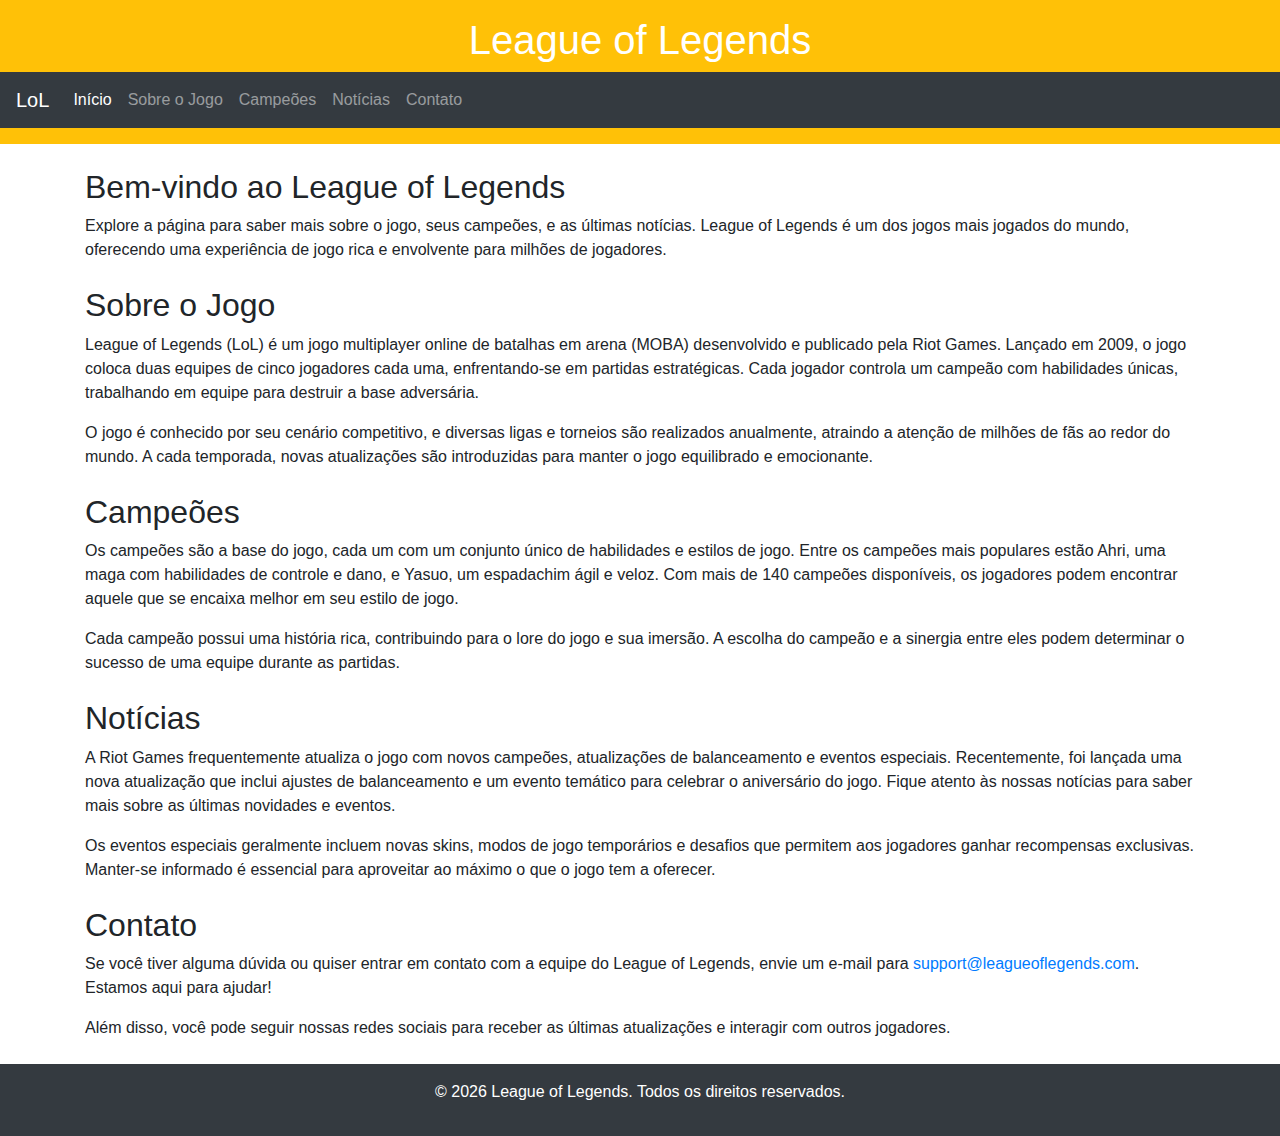
==== index.html @ 5d8d4abe "inicial" ====
<!DOCTYPE html>
<html lang="pt-BR">
<head>
    <meta charset="UTF-8">
    <meta name="viewport" content="width=device-width, initial-scale=1.0">
    <title>League of Legends - Página Oficial</title>
    <link href="https://maxcdn.bootstrapcdn.com/bootstrap/4.5.2/css/bootstrap.min.css" rel="stylesheet">
</head>
<body>
    <header class="bg-warning text-white text-center py-3">
        <h1>League of Legends</h1>
        <nav class="navbar navbar-expand-lg navbar-dark bg-dark">
            <a class="navbar-brand" href="#">LoL</a>
            <button class="navbar-toggler" type="button" data-toggle="collapse" data-target="#navbarNav" aria-controls="navbarNav" aria-expanded="false" aria-label="Toggle navigation">
                <span class="navbar-toggler-icon"></span>
            </button>
            <div class="collapse navbar-collapse" id="navbarNav">
                <ul class="navbar-nav">
                    <li class="nav-item active">
                        <a class="nav-link" href="#inicio">Início <span class="sr-only">(página atual)</span></a>
                    </li>
                    <li class="nav-item">
                        <a class="nav-link" href="#sobre">Sobre o Jogo</a>
                    </li>
                    <li class="nav-item">
                        <a class="nav-link" href="#campeoes">Campeões</a>
                    </li>
                    <li class="nav-item">
                        <a class="nav-link" href="#noticias">Notícias</a>
                    </li>
                    <li class="nav-item">
                        <a class="nav-link" href="#contato">Contato</a>
                    </li>
                </ul>
            </div>
        </nav>
    </header>

    <main class="container my-4">
        <section id="inicio" class="mb-4">
            <h2>Bem-vindo ao League of Legends</h2>
            <p>Explore a página para saber mais sobre o jogo, seus campeões, e as últimas notícias. League of Legends é um dos jogos mais jogados do mundo, oferecendo uma experiência de jogo rica e envolvente para milhões de jogadores.</p>
        </section>
        
        <section id="sobre" class="mb-4">
            <h2>Sobre o Jogo</h2>
            <p>League of Legends (LoL) é um jogo multiplayer online de batalhas em arena (MOBA) desenvolvido e publicado pela Riot Games. Lançado em 2009, o jogo coloca duas equipes de cinco jogadores cada uma, enfrentando-se em partidas estratégicas. Cada jogador controla um campeão com habilidades únicas, trabalhando em equipe para destruir a base adversária.</p>
            <p>O jogo é conhecido por seu cenário competitivo, e diversas ligas e torneios são realizados anualmente, atraindo a atenção de milhões de fãs ao redor do mundo. A cada temporada, novas atualizações são introduzidas para manter o jogo equilibrado e emocionante.</p>
        </section>

        <section id="campeoes" class="mb-4">
            <h2>Campeões</h2>
            <p>Os campeões são a base do jogo, cada um com um conjunto único de habilidades e estilos de jogo. Entre os campeões mais populares estão Ahri, uma maga com habilidades de controle e dano, e Yasuo, um espadachim ágil e veloz. Com mais de 140 campeões disponíveis, os jogadores podem encontrar aquele que se encaixa melhor em seu estilo de jogo.</p>
            <p>Cada campeão possui uma história rica, contribuindo para o lore do jogo e sua imersão. A escolha do campeão e a sinergia entre eles podem determinar o sucesso de uma equipe durante as partidas.</p>
        </section>

        <section id="noticias" class="mb-4">
            <h2>Notícias</h2>
            <p>A Riot Games frequentemente atualiza o jogo com novos campeões, atualizações de balanceamento e eventos especiais. Recentemente, foi lançada uma nova atualização que inclui ajustes de balanceamento e um evento temático para celebrar o aniversário do jogo. Fique atento às nossas notícias para saber mais sobre as últimas novidades e eventos.</p>
            <p>Os eventos especiais geralmente incluem novas skins, modos de jogo temporários e desafios que permitem aos jogadores ganhar recompensas exclusivas. Manter-se informado é essencial para aproveitar ao máximo o que o jogo tem a oferecer.</p>
        </section>

        <section id="contato" class="mb-4">
            <h2>Contato</h2>
            <p>Se você tiver alguma dúvida ou quiser entrar em contato com a equipe do League of Legends, envie um e-mail para <a href="mailto:support@leagueoflegends.com">support@leagueoflegends.com</a>. Estamos aqui para ajudar!</p>
            <p>Além disso, você pode seguir nossas redes sociais para receber as últimas atualizações e interagir com outros jogadores.</p>
        </section>
    </main>

    <footer class="bg-dark text-white text-center py-3">
        <p>&copy; <span id="year"></span> League of Legends. Todos os direitos reservados.</p>
    </footer>

    <script src="https://code.jquery.com/jquery-3.5.1.slim.min.js"></script>
    <script src="https://cdn.jsdelivr.net/npm/@popperjs/core@2.9.2/dist/umd/popper.min.js"></script>
    <script src="https://maxcdn.bootstrapcdn.com/bootstrap/4.5.2/js/bootstrap.min.js"></script>
    <script>
        document.getElementById('year').textContent = new Date().getFullYear();
    </script>
</body>
</html>
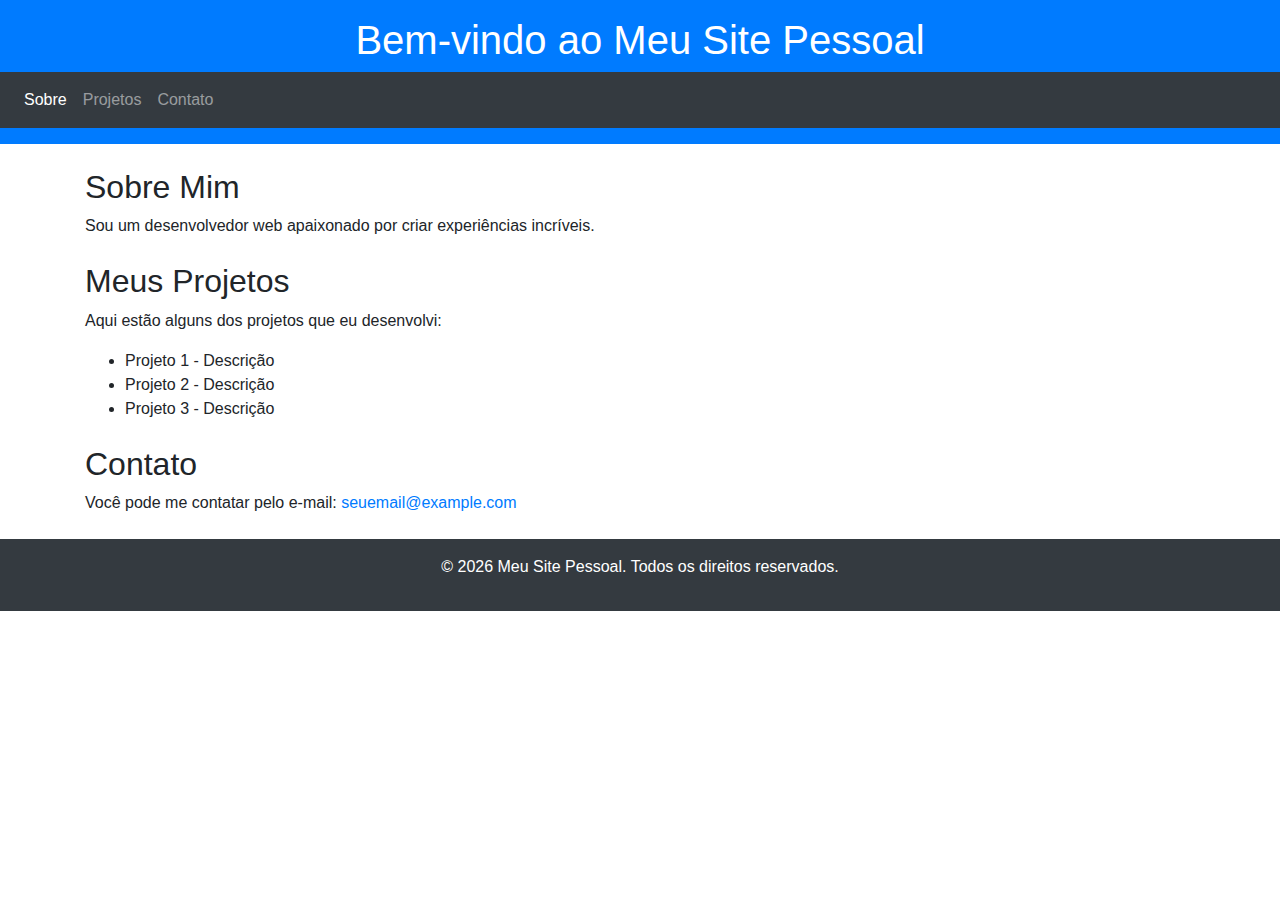
==== commit b8d03b14: "Initial commit" ====
--- a/index.html
+++ b/index.html
@@ -3,30 +3,20 @@
 <head>
     <meta charset="UTF-8">
     <meta name="viewport" content="width=device-width, initial-scale=1.0">
-    <title>League of Legends - Página Oficial</title>
+    <title>Meu Site Pessoal</title>
     <link href="https://maxcdn.bootstrapcdn.com/bootstrap/4.5.2/css/bootstrap.min.css" rel="stylesheet">
 </head>
 <body>
-    <header class="bg-warning text-white text-center py-3">
-        <h1>League of Legends</h1>
+    <header class="bg-primary text-white text-center py-3">
+        <h1>Bem-vindo ao Meu Site Pessoal</h1>
         <nav class="navbar navbar-expand-lg navbar-dark bg-dark">
-            <a class="navbar-brand" href="#">LoL</a>
-            <button class="navbar-toggler" type="button" data-toggle="collapse" data-target="#navbarNav" aria-controls="navbarNav" aria-expanded="false" aria-label="Toggle navigation">
-                <span class="navbar-toggler-icon"></span>
-            </button>
             <div class="collapse navbar-collapse" id="navbarNav">
                 <ul class="navbar-nav">
                     <li class="nav-item active">
-                        <a class="nav-link" href="#inicio">Início <span class="sr-only">(página atual)</span></a>
+                        <a class="nav-link" href="#sobre">Sobre</a>
                     </li>
                     <li class="nav-item">
-                        <a class="nav-link" href="#sobre">Sobre o Jogo</a>
-                    </li>
-                    <li class="nav-item">
-                        <a class="nav-link" href="#campeoes">Campeões</a>
-                    </li>
-                    <li class="nav-item">
-                        <a class="nav-link" href="#noticias">Notícias</a>
+                        <a class="nav-link" href="#projetos">Projetos</a>
                     </li>
                     <li class="nav-item">
                         <a class="nav-link" href="#contato">Contato</a>
@@ -37,43 +27,31 @@
     </header>
 
     <main class="container my-4">
-        <section id="inicio" class="mb-4">
-            <h2>Bem-vindo ao League of Legends</h2>
-            <p>Explore a página para saber mais sobre o jogo, seus campeões, e as últimas notícias. League of Legends é um dos jogos mais jogados do mundo, oferecendo uma experiência de jogo rica e envolvente para milhões de jogadores.</p>
-        </section>
-        
         <section id="sobre" class="mb-4">
-            <h2>Sobre o Jogo</h2>
-            <p>League of Legends (LoL) é um jogo multiplayer online de batalhas em arena (MOBA) desenvolvido e publicado pela Riot Games. Lançado em 2009, o jogo coloca duas equipes de cinco jogadores cada uma, enfrentando-se em partidas estratégicas. Cada jogador controla um campeão com habilidades únicas, trabalhando em equipe para destruir a base adversária.</p>
-            <p>O jogo é conhecido por seu cenário competitivo, e diversas ligas e torneios são realizados anualmente, atraindo a atenção de milhões de fãs ao redor do mundo. A cada temporada, novas atualizações são introduzidas para manter o jogo equilibrado e emocionante.</p>
+            <h2>Sobre Mim</h2>
+            <p>Sou um desenvolvedor web apaixonado por criar experiências incríveis.</p>
         </section>
 
-        <section id="campeoes" class="mb-4">
-            <h2>Campeões</h2>
-            <p>Os campeões são a base do jogo, cada um com um conjunto único de habilidades e estilos de jogo. Entre os campeões mais populares estão Ahri, uma maga com habilidades de controle e dano, e Yasuo, um espadachim ágil e veloz. Com mais de 140 campeões disponíveis, os jogadores podem encontrar aquele que se encaixa melhor em seu estilo de jogo.</p>
-            <p>Cada campeão possui uma história rica, contribuindo para o lore do jogo e sua imersão. A escolha do campeão e a sinergia entre eles podem determinar o sucesso de uma equipe durante as partidas.</p>
-        </section>
-
-        <section id="noticias" class="mb-4">
-            <h2>Notícias</h2>
-            <p>A Riot Games frequentemente atualiza o jogo com novos campeões, atualizações de balanceamento e eventos especiais. Recentemente, foi lançada uma nova atualização que inclui ajustes de balanceamento e um evento temático para celebrar o aniversário do jogo. Fique atento às nossas notícias para saber mais sobre as últimas novidades e eventos.</p>
-            <p>Os eventos especiais geralmente incluem novas skins, modos de jogo temporários e desafios que permitem aos jogadores ganhar recompensas exclusivas. Manter-se informado é essencial para aproveitar ao máximo o que o jogo tem a oferecer.</p>
+        <section id="projetos" class="mb-4">
+            <h2>Meus Projetos</h2>
+            <p>Aqui estão alguns dos projetos que eu desenvolvi:</p>
+            <ul>
+                <li>Projeto 1 - Descrição</li>
+                <li>Projeto 2 - Descrição</li>
+                <li>Projeto 3 - Descrição</li>
+            </ul>
         </section>
 
         <section id="contato" class="mb-4">
             <h2>Contato</h2>
-            <p>Se você tiver alguma dúvida ou quiser entrar em contato com a equipe do League of Legends, envie um e-mail para <a href="mailto:support@leagueoflegends.com">support@leagueoflegends.com</a>. Estamos aqui para ajudar!</p>
-            <p>Além disso, você pode seguir nossas redes sociais para receber as últimas atualizações e interagir com outros jogadores.</p>
+            <p>Você pode me contatar pelo e-mail: <a href="mailto:seuemail@example.com">seuemail@example.com</a></p>
         </section>
     </main>
 
     <footer class="bg-dark text-white text-center py-3">
-        <p>&copy; <span id="year"></span> League of Legends. Todos os direitos reservados.</p>
+        <p>&copy; <span id="year"></span> Meu Site Pessoal. Todos os direitos reservados.</p>
     </footer>
 
-    <script src="https://code.jquery.com/jquery-3.5.1.slim.min.js"></script>
-    <script src="https://cdn.jsdelivr.net/npm/@popperjs/core@2.9.2/dist/umd/popper.min.js"></script>
-    <script src="https://maxcdn.bootstrapcdn.com/bootstrap/4.5.2/js/bootstrap.min.js"></script>
     <script>
         document.getElementById('year').textContent = new Date().getFullYear();
     </script>
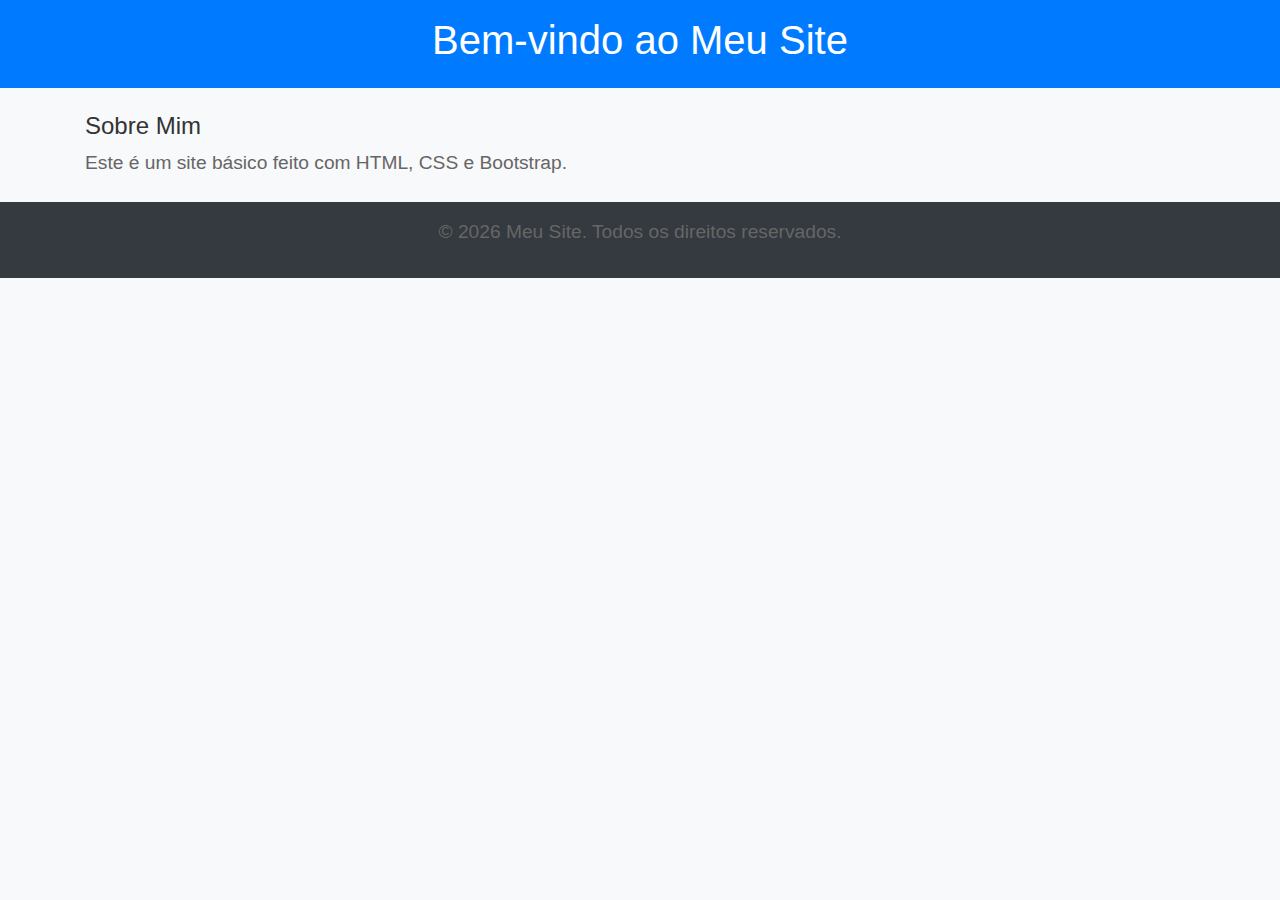
==== commit 9e2ccff9: "Atualizando arquivos da pasta html" ====
--- a/index.html
+++ b/index.html
@@ -3,53 +3,24 @@
 <head>
     <meta charset="UTF-8">
     <meta name="viewport" content="width=device-width, initial-scale=1.0">
-    <title>Meu Site Pessoal</title>
+    <title>Meu Site Básico</title>
     <link href="https://maxcdn.bootstrapcdn.com/bootstrap/4.5.2/css/bootstrap.min.css" rel="stylesheet">
+    <link rel="stylesheet" href="style.css">
 </head>
 <body>
     <header class="bg-primary text-white text-center py-3">
-        <h1>Bem-vindo ao Meu Site Pessoal</h1>
-        <nav class="navbar navbar-expand-lg navbar-dark bg-dark">
-            <div class="collapse navbar-collapse" id="navbarNav">
-                <ul class="navbar-nav">
-                    <li class="nav-item active">
-                        <a class="nav-link" href="#sobre">Sobre</a>
-                    </li>
-                    <li class="nav-item">
-                        <a class="nav-link" href="#projetos">Projetos</a>
-                    </li>
-                    <li class="nav-item">
-                        <a class="nav-link" href="#contato">Contato</a>
-                    </li>
-                </ul>
-            </div>
-        </nav>
+        <h1>Bem-vindo ao Meu Site</h1>
     </header>
 
     <main class="container my-4">
-        <section id="sobre" class="mb-4">
+        <section>
             <h2>Sobre Mim</h2>
-            <p>Sou um desenvolvedor web apaixonado por criar experiências incríveis.</p>
-        </section>
-
-        <section id="projetos" class="mb-4">
-            <h2>Meus Projetos</h2>
-            <p>Aqui estão alguns dos projetos que eu desenvolvi:</p>
-            <ul>
-                <li>Projeto 1 - Descrição</li>
-                <li>Projeto 2 - Descrição</li>
-                <li>Projeto 3 - Descrição</li>
-            </ul>
-        </section>
-
-        <section id="contato" class="mb-4">
-            <h2>Contato</h2>
-            <p>Você pode me contatar pelo e-mail: <a href="mailto:seuemail@example.com">seuemail@example.com</a></p>
+            <p>Este é um site básico feito com HTML, CSS e Bootstrap.</p>
         </section>
     </main>
 
     <footer class="bg-dark text-white text-center py-3">
-        <p>&copy; <span id="year"></span> Meu Site Pessoal. Todos os direitos reservados.</p>
+        <p>&copy; <span id="year"></span> Meu Site. Todos os direitos reservados.</p>
     </footer>
 
     <script>
@@ -57,3 +28,4 @@
     </script>
 </body>
 </html>
+
--- a/style.css
+++ b/style.css
@@ -0,0 +1,17 @@
+body {
+    background-color: #f8f9fa;
+}
+
+h1 {
+    font-size: 2.5rem;
+}
+
+h2 {
+    font-size: 1.5rem;
+    color: #333;
+}
+
+p {
+    font-size: 1.2rem;
+    color: #666;
+}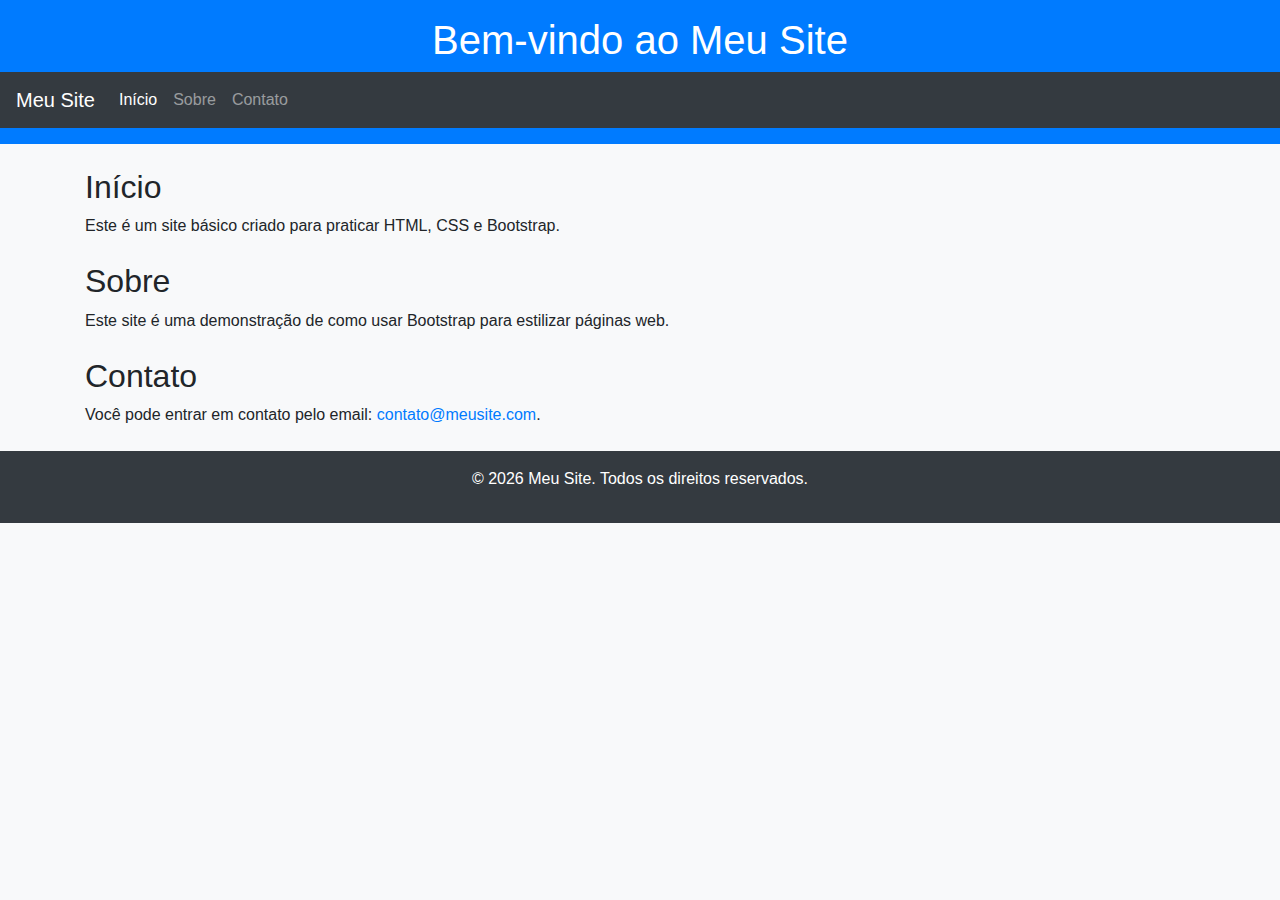
==== commit d751ae17: "Initial commit" ====
--- a/index.html
+++ b/index.html
@@ -10,12 +10,41 @@
 <body>
     <header class="bg-primary text-white text-center py-3">
         <h1>Bem-vindo ao Meu Site</h1>
+        <nav class="navbar navbar-expand-lg navbar-dark bg-dark">
+            <a class="navbar-brand" href="#">Meu Site</a>
+            <button class="navbar-toggler" type="button" data-toggle="collapse" data-target="#navbarNav" aria-controls="navbarNav" aria-expanded="false" aria-label="Toggle navigation">
+                <span class="navbar-toggler-icon"></span>
+            </button>
+            <div class="collapse navbar-collapse" id="navbarNav">
+                <ul class="navbar-nav">
+                    <li class="nav-item active">
+                        <a class="nav-link" href="#inicio">Início <span class="sr-only">(página atual)</span></a>
+                    </li>
+                    <li class="nav-item">
+                        <a class="nav-link" href="#sobre">Sobre</a>
+                    </li>
+                    <li class="nav-item">
+                        <a class="nav-link" href="#contato">Contato</a>
+                    </li>
+                </ul>
+            </div>
+        </nav>
     </header>
 
     <main class="container my-4">
-        <section>
-            <h2>Sobre Mim</h2>
-            <p>Este é um site básico feito com HTML, CSS e Bootstrap.</p>
+        <section id="inicio" class="mb-4">
+            <h2>Início</h2>
+            <p>Este é um site básico criado para praticar HTML, CSS e Bootstrap.</p>
+        </section>
+
+        <section id="sobre" class="mb-4">
+            <h2>Sobre</h2>
+            <p>Este site é uma demonstração de como usar Bootstrap para estilizar páginas web.</p>
+        </section>
+
+        <section id="contato" class="mb-4">
+            <h2>Contato</h2>
+            <p>Você pode entrar em contato pelo email: <a href="mailto:contato@meusite.com">contato@meusite.com</a>.</p>
         </section>
     </main>
 
@@ -23,9 +52,11 @@
         <p>&copy; <span id="year"></span> Meu Site. Todos os direitos reservados.</p>
     </footer>
 
+    <script src="https://code.jquery.com/jquery-3.5.1.slim.min.js"></script>
+    <script src="https://cdn.jsdelivr.net/npm/@popperjs/core@2.9.2/dist/umd/popper.min.js"></script>
+    <script src="https://maxcdn.bootstrapcdn.com/bootstrap/4.5.2/js/bootstrap.min.js"></script>
     <script>
         document.getElementById('year').textContent = new Date().getFullYear();
     </script>
 </body>
 </html>
-
--- a/style.css
+++ b/style.css
@@ -1,17 +1,3 @@
 body {
     background-color: #f8f9fa;
 }
-
-h1 {
-    font-size: 2.5rem;
-}
-
-h2 {
-    font-size: 1.5rem;
-    color: #333;
-}
-
-p {
-    font-size: 1.2rem;
-    color: #666;
-}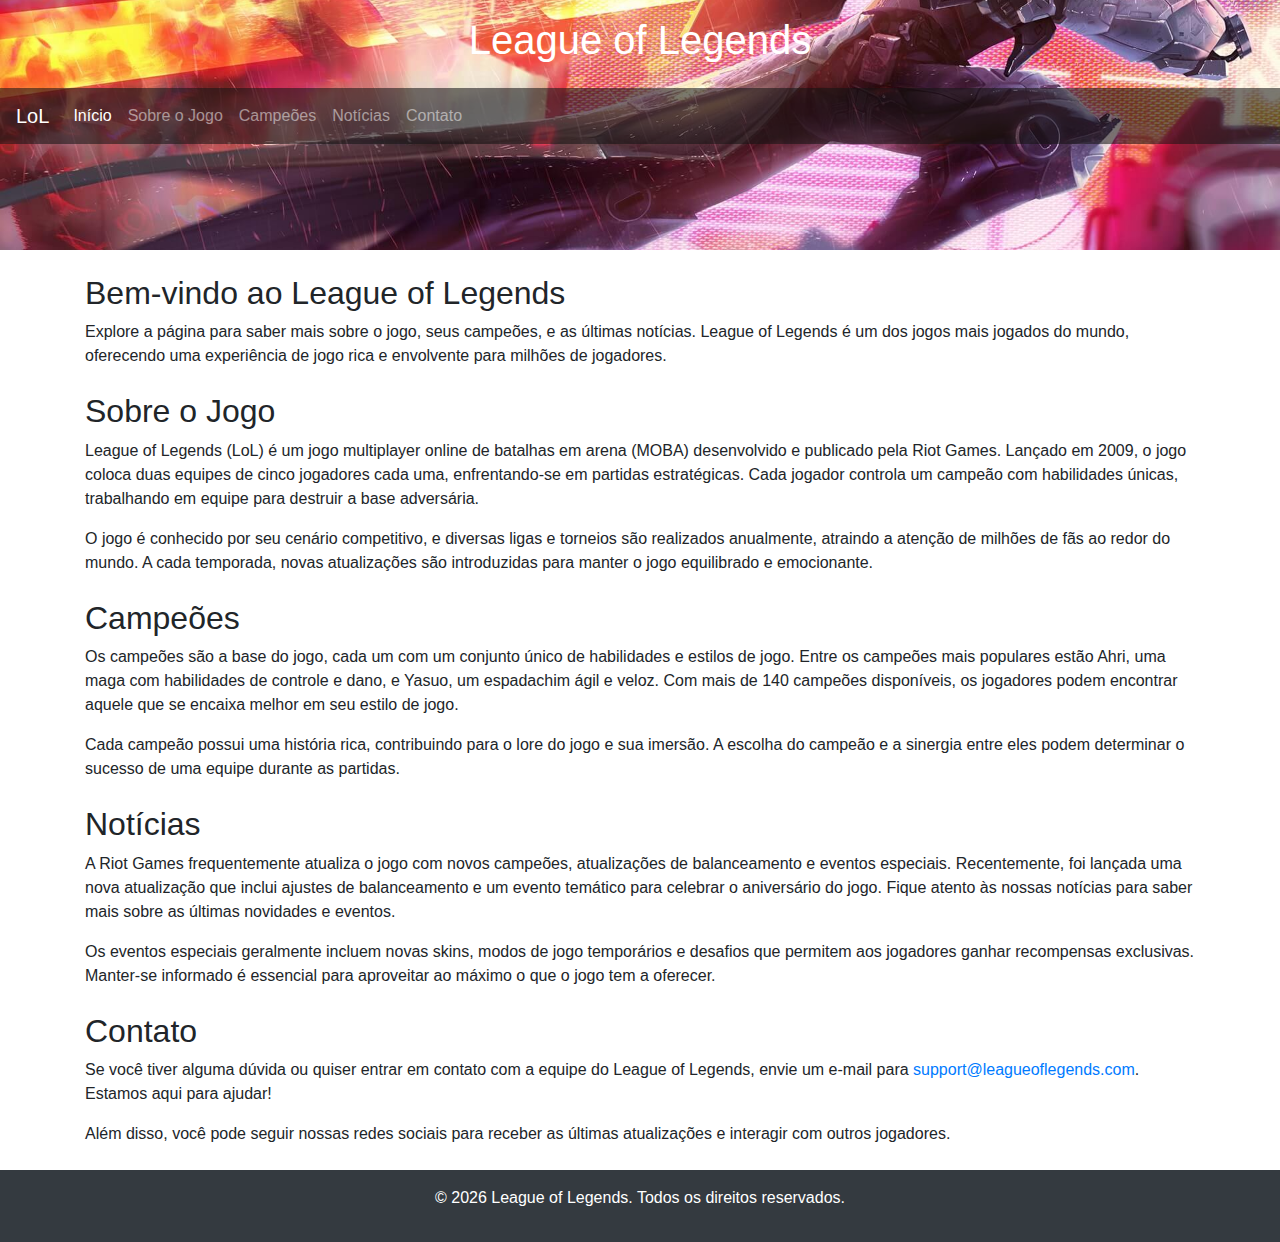
==== commit 9d26717d: "Primeiro commit no SuperTesteAula" ====
--- a/index.html
+++ b/index.html
@@ -1,55 +1,80 @@
 <!DOCTYPE html>
 <html lang="pt-BR">
+
 <head>
     <meta charset="UTF-8">
     <meta name="viewport" content="width=device-width, initial-scale=1.0">
-    <title>Meu Site Básico</title>
+    <title>League of Legends - Página Oficial</title>
     <link href="https://maxcdn.bootstrapcdn.com/bootstrap/4.5.2/css/bootstrap.min.css" rel="stylesheet">
     <link rel="stylesheet" href="style.css">
 </head>
+
 <body>
-    <header class="bg-primary text-white text-center py-3">
-        <h1>Bem-vindo ao Meu Site</h1>
-        <nav class="navbar navbar-expand-lg navbar-dark bg-dark">
-            <a class="navbar-brand" href="#">Meu Site</a>
-            <button class="navbar-toggler" type="button" data-toggle="collapse" data-target="#navbarNav" aria-controls="navbarNav" aria-expanded="false" aria-label="Toggle navigation">
-                <span class="navbar-toggler-icon"></span>
-            </button>
-            <div class="collapse navbar-collapse" id="navbarNav">
-                <ul class="navbar-nav">
-                    <li class="nav-item active">
-                        <a class="nav-link" href="#inicio">Início <span class="sr-only">(página atual)</span></a>
-                    </li>
-                    <li class="nav-item">
-                        <a class="nav-link" href="#sobre">Sobre</a>
-                    </li>
-                    <li class="nav-item">
-                        <a class="nav-link" href="#contato">Contato</a>
-                    </li>
-                </ul>
-            </div>
-        </nav>
+
+    <header class="header">
+        <div class="header-overlay">
+            <h1 class="text-center text-white py-3">League of Legends</h1>
+            <nav class="navbar navbar-expand-lg navbar-dark">
+                <a class="navbar-brand" href="#">LoL</a>
+                <button class="navbar-toggler" type="button" data-toggle="collapse" data-target="#navbarNav" aria-controls="navbarNav" aria-expanded="false" aria-label="Toggle navigation">
+                    <span class="navbar-toggler-icon"></span>
+                </button>
+                <div class="collapse navbar-collapse" id="navbarNav">
+                    <ul class="navbar-nav">
+                        <li class="nav-item active">
+                            <a class="nav-link" href="#inicio">Início <span class="sr-only">(página atual)</span></a>
+                        </li>
+                        <li class="nav-item">
+                            <a class="nav-link" href="#sobre">Sobre o Jogo</a>
+                        </li>
+                        <li class="nav-item">
+                            <a class="nav-link" href="#campeoes">Campeões</a>
+                        </li>
+                        <li class="nav-item">
+                            <a class="nav-link" href="#noticias">Notícias</a>
+                        </li>
+                        <li class="nav-item">
+                            <a class="nav-link" href="#contato">Contato</a>
+                        </li>
+                    </ul>
+                </div>
+            </nav>
+        </div>
     </header>
 
     <main class="container my-4">
         <section id="inicio" class="mb-4">
-            <h2>Início</h2>
-            <p>Este é um site básico criado para praticar HTML, CSS e Bootstrap.</p>
+            <h2>Bem-vindo ao League of Legends</h2>
+            <p>Explore a página para saber mais sobre o jogo, seus campeões, e as últimas notícias. League of Legends é um dos jogos mais jogados do mundo, oferecendo uma experiência de jogo rica e envolvente para milhões de jogadores.</p>
         </section>
 
         <section id="sobre" class="mb-4">
-            <h2>Sobre</h2>
-            <p>Este site é uma demonstração de como usar Bootstrap para estilizar páginas web.</p>
+            <h2>Sobre o Jogo</h2>
+            <p>League of Legends (LoL) é um jogo multiplayer online de batalhas em arena (MOBA) desenvolvido e publicado pela Riot Games. Lançado em 2009, o jogo coloca duas equipes de cinco jogadores cada uma, enfrentando-se em partidas estratégicas. Cada jogador controla um campeão com habilidades únicas, trabalhando em equipe para destruir a base adversária.</p>
+            <p>O jogo é conhecido por seu cenário competitivo, e diversas ligas e torneios são realizados anualmente, atraindo a atenção de milhões de fãs ao redor do mundo. A cada temporada, novas atualizações são introduzidas para manter o jogo equilibrado e emocionante.</p>
+        </section>
+
+        <section id="campeoes" class="mb-4">
+            <h2>Campeões</h2>
+            <p>Os campeões são a base do jogo, cada um com um conjunto único de habilidades e estilos de jogo. Entre os campeões mais populares estão Ahri, uma maga com habilidades de controle e dano, e Yasuo, um espadachim ágil e veloz. Com mais de 140 campeões disponíveis, os jogadores podem encontrar aquele que se encaixa melhor em seu estilo de jogo.</p>
+            <p>Cada campeão possui uma história rica, contribuindo para o lore do jogo e sua imersão. A escolha do campeão e a sinergia entre eles podem determinar o sucesso de uma equipe durante as partidas.</p>
+        </section>
+
+        <section id="noticias" class="mb-4">
+            <h2>Notícias</h2>
+            <p>A Riot Games frequentemente atualiza o jogo com novos campeões, atualizações de balanceamento e eventos especiais. Recentemente, foi lançada uma nova atualização que inclui ajustes de balanceamento e um evento temático para celebrar o aniversário do jogo. Fique atento às nossas notícias para saber mais sobre as últimas novidades e eventos.</p>
+            <p>Os eventos especiais geralmente incluem novas skins, modos de jogo temporários e desafios que permitem aos jogadores ganhar recompensas exclusivas. Manter-se informado é essencial para aproveitar ao máximo o que o jogo tem a oferecer.</p>
         </section>
 
         <section id="contato" class="mb-4">
             <h2>Contato</h2>
-            <p>Você pode entrar em contato pelo email: <a href="mailto:contato@meusite.com">contato@meusite.com</a>.</p>
+            <p>Se você tiver alguma dúvida ou quiser entrar em contato com a equipe do League of Legends, envie um e-mail para <a href="mailto:support@leagueoflegends.com">support@leagueoflegends.com</a>. Estamos aqui para ajudar!</p>
+            <p>Além disso, você pode seguir nossas redes sociais para receber as últimas atualizações e interagir com outros jogadores.</p>
         </section>
     </main>
 
     <footer class="bg-dark text-white text-center py-3">
-        <p>&copy; <span id="year"></span> Meu Site. Todos os direitos reservados.</p>
+        <p>&copy; <span id="year"></span> League of Legends. Todos os direitos reservados.</p>
     </footer>
 
     <script src="https://code.jquery.com/jquery-3.5.1.slim.min.js"></script>
@@ -58,5 +83,7 @@
     <script>
         document.getElementById('year').textContent = new Date().getFullYear();
     </script>
+
 </body>
+
 </html>
--- a/style.css
+++ b/style.css
@@ -1,3 +1,23 @@
-body {
-    background-color: #f8f9fa;
+.header {
+    background-image: url('lol1.jpg');
+    background-size: cover;
+    background-position: center;
+    height: 250px;
 }
+
+.header-overlay {
+    background-color: rgba(68, 68, 66, 0);
+    height: 100%;
+}
+
+.navbar {
+    background-color: #1414148f;
+}
+
+.nav-link {
+    color: #ffffff;
+}
+
+.nav-link:hover {
+    color: #ffd700;
+}
